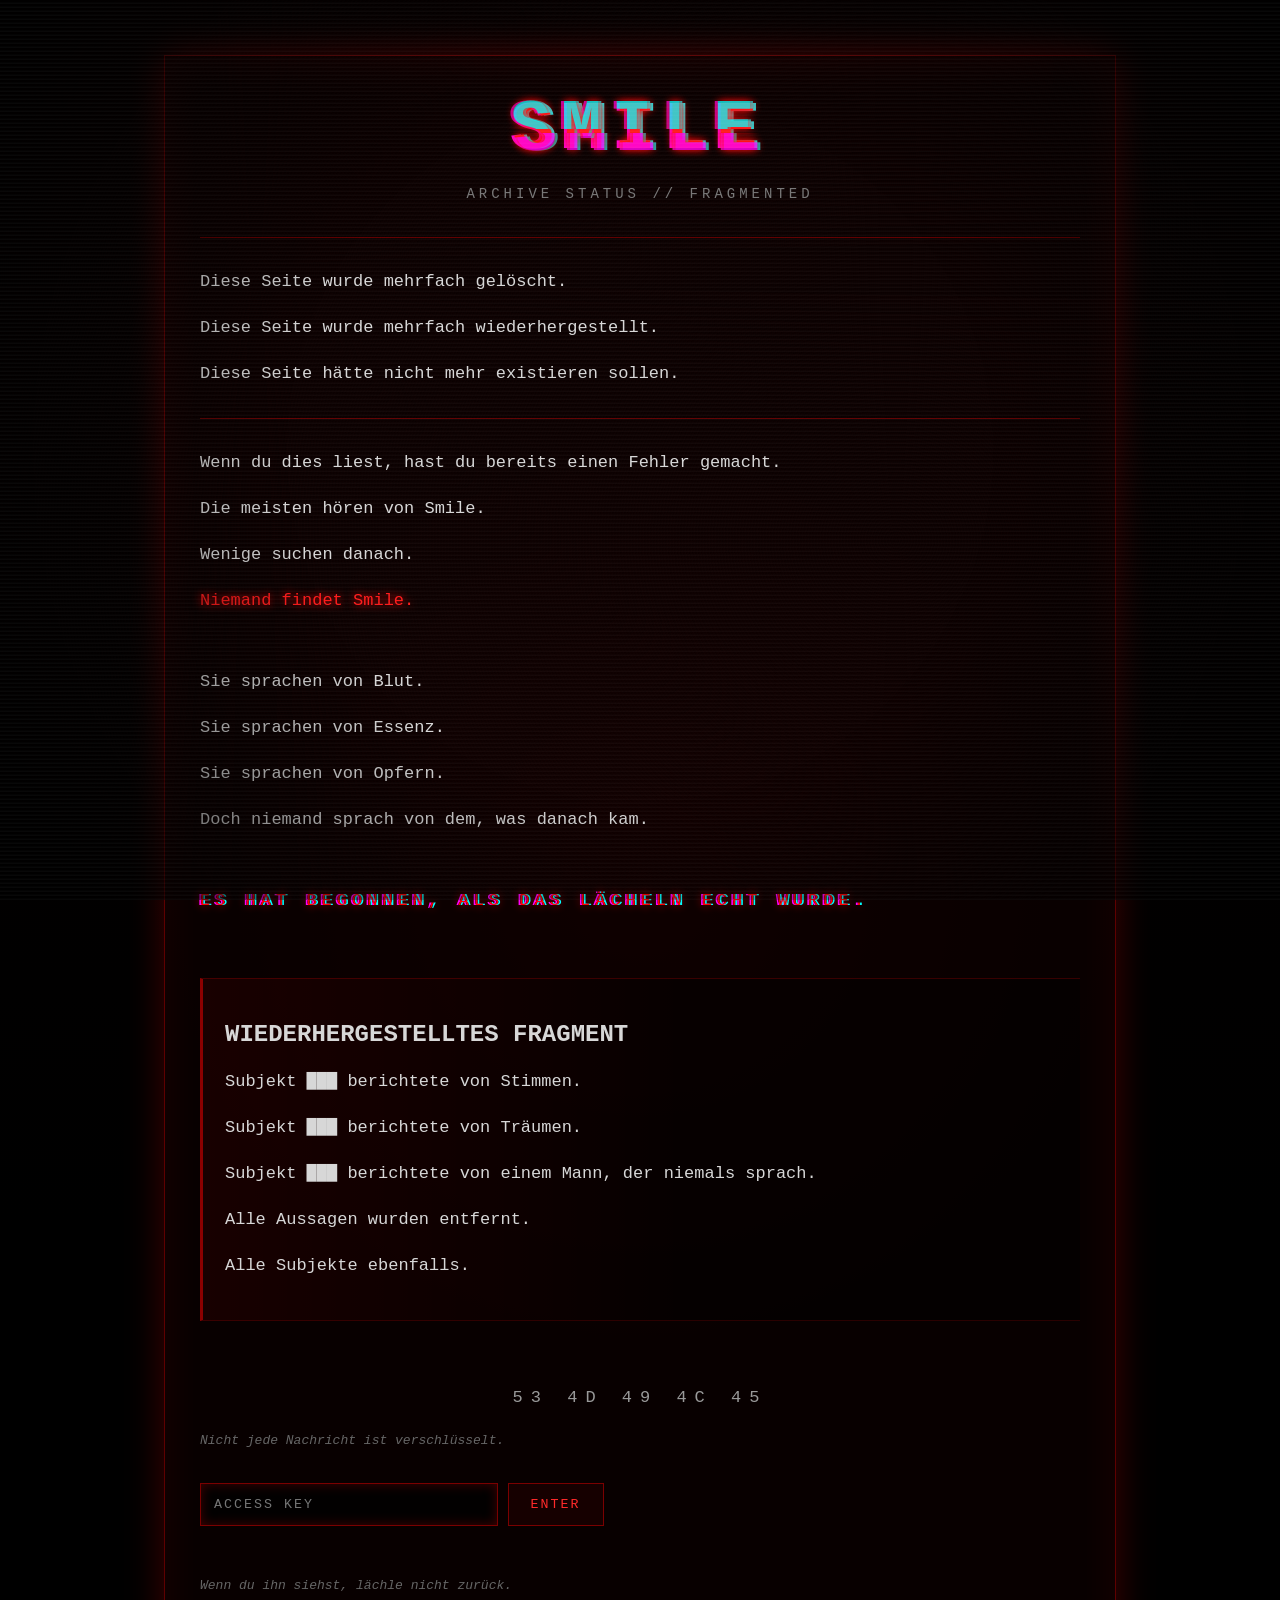
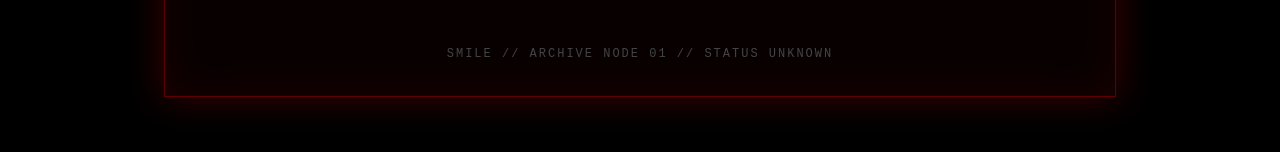
==== index.html @ 55df2340 "Update text and structure in index.html" ====
<!DOCTYPE html>

<html lang="de">
<head>
<meta charset="UTF-8">
<title>SMILE</title>

<link rel="stylesheet" href="style.css">
</head>

<body>

<div class="noise"></div>

<main class="terminal">

<h1 class="glitch" data-text="SMILE">
SMILE
</h1>

<p class="subtitle">
ARCHIVE STATUS // FRAGMENTED
</p>

<hr>

<p>
Diese Seite wurde mehrfach gelöscht.
</p>

<p>
Diese Seite wurde mehrfach wiederhergestellt.
</p>

<p>
Diese Seite hätte nicht mehr existieren sollen.
</p>

<hr>

<p>
Wenn du dies liest,
hast du bereits einen Fehler gemacht.
</p>

<p>
Die meisten hören von Smile.
</p>

<p>
Wenige suchen danach.
</p>

<p class="red">
Niemand findet Smile.
</p>

<br>

<p>
Sie sprachen von Blut.
</p>

<p>
Sie sprachen von Essenz.
</p>

<p>
Sie sprachen von Opfern.
</p>

<p>
Doch niemand sprach von dem,
was danach kam.
</p>

<br>

<p class="distort">
ES HAT BEGONNEN,
ALS DAS LÄCHELN ECHT WURDE.
</p>

<br>

<div class="box">

<h2>WIEDERHERGESTELLTES FRAGMENT</h2>

<p>
Subjekt ███ berichtete von Stimmen.
</p>

<p>
Subjekt ███ berichtete von Träumen.
</p>

<p>
Subjekt ███ berichtete von einem Mann,
der niemals sprach.
</p>

<p>
Alle Aussagen wurden entfernt.
</p>

<p>
Alle Subjekte ebenfalls.
</p>

</div>

<br>

<p class="small">
53 4D 49 4C 45
</p>

<p class="tiny">
Nicht jede Nachricht ist verschlüsselt.
</p>

<br>

<input id="password" placeholder="ACCESS KEY">

<button onclick="checkPassword()">
ENTER
</button>

<p id="result"></p>

<br>

<p class="tiny">
Wenn du ihn siehst,
lächle nicht zurück.
</p>

<footer>
SMILE // ARCHIVE NODE 01 // STATUS UNKNOWN
</footer>

</main>

<script src="script.js"></script>

</body>
</html>
---- style.css ----
body {
margin: 0;
min-height: 100vh;
background:
radial-gradient(circle at center, rgba(80,0,0,0.45), transparent 45%),
linear-gradient(180deg, #050000, #000000 70%);
color: #d7d7d7;
font-family: "Courier New", monospace;
overflow-x: hidden;
}

body::before {
content: "";
position: fixed;
inset: 0;
background:
repeating-linear-gradient(
0deg,
rgba(255,255,255,0.03) 0px,
rgba(255,255,255,0.03) 1px,
transparent 2px,
transparent 4px
);
pointer-events: none;
animation: scan 0.15s infinite;
z-index: 10;
}

body::after {
content: "";
position: fixed;
inset: 0;
background:
radial-gradient(circle, transparent 45%, rgba(0,0,0,0.85) 100%);
pointer-events: none;
z-index: 9;
}

.noise {
position: fixed;
inset: 0;
pointer-events: none;
background-image:
repeating-radial-gradient(circle at 20% 30%, rgba(255,0,0,0.08) 0, transparent 2px),
repeating-radial-gradient(circle at 70% 60%, rgba(255,255,255,0.04) 0, transparent 3px);
mix-blend-mode: screen;
opacity: 0.2;
animation: flicker 0.08s infinite;
z-index: 8;
}

.terminal {
position: relative;
max-width: 880px;
margin: 55px auto;
padding: 35px;
background: rgba(10, 0, 0, 0.82);
border: 1px solid rgba(255,0,0,0.35);
box-shadow:
0 0 35px rgba(255,0,0,0.25),
inset 0 0 45px rgba(255,0,0,0.08);
z-index: 1;
}

h1 {
margin: 0 0 15px;
text-align: center;
color: #ff1a1a;
font-size: 68px;
letter-spacing: 10px;
text-shadow:
0 0 8px red,
3px 0 #00ffff,
-3px 0 #ff00ff;
}

.subtitle,
.subline {
text-align: center;
color: #777;
letter-spacing: 4px;
font-size: 14px;
}

p {
line-height: 1.7;
font-size: 17px;
}

hr {
border: none;
border-top: 1px solid rgba(255,0,0,0.35);
margin: 30px 0;
}

.box {
margin: 28px 0;
padding: 22px;
background:
linear-gradient(90deg, rgba(255,0,0,0.08), transparent 55%),
rgba(0,0,0,0.45);
border-left: 3px solid #8b0000;
border-top: 1px solid rgba(255,0,0,0.2);
border-bottom: 1px solid rgba(255,0,0,0.15);
}

.cracked {
background:
repeating-linear-gradient(
135deg,
rgba(255,0,0,0.05) 0px,
rgba(255,0,0,0.05) 2px,
transparent 3px,
transparent 9px
),
rgba(15,0,0,0.7);
}

.red {
color: #ff1a1a;
text-shadow: 0 0 10px red;
}

.distort,
.scramble {
color: #ff0000;
letter-spacing: 5px;
text-shadow:
2px 0 #00ffff,
-2px 0 #ff00ff,
0 0 10px red;
animation: shake 0.8s infinite;
}

.small {
color: #999;
letter-spacing: 8px;
text-align: center;
}

.tiny,
.hint {
color: #666;
font-size: 13px;
font-style: italic;
}

.login {
text-align: center;
margin-top: 35px;
}

input {
background: #020000;
color: #ff2a2a;
border: 1px solid #7a0000;
padding: 13px;
width: 270px;
font-family: inherit;
letter-spacing: 2px;
box-shadow: inset 0 0 12px rgba(255,0,0,0.25);
}

button {
background: #160000;
color: #ff2a2a;
border: 1px solid #7a0000;
padding: 13px 22px;
font-family: inherit;
cursor: pointer;
letter-spacing: 2px;
}

button:hover {
background: #420000;
box-shadow: 0 0 18px rgba(255,0,0,0.45);
}

#result,
#sampleResult,
#cameraResult {
margin-top: 18px;
color: #ff0000;
text-shadow: 0 0 8px red;
}

.glitch {
position: relative;
animation: glitchMove 2.4s infinite;
}

.glitch::before,
.glitch::after {
content: attr(data-text);
position: absolute;
left: 0;
right: 0;
overflow: hidden;
opacity: 0.75;
}

.glitch::before {
color: #00ffff;
transform: translate(-3px, -2px);
clip-path: inset(0 0 48% 0);
}

.glitch::after {
color: #ff00ff;
transform: translate(3px, 2px);
clip-path: inset(52% 0 0 0);
}

.camera {
margin: 25px 0;
padding: 25px;
border: 1px solid #770000;
background: #050505;
color: #ff1a1a;
font-size: 24px;
letter-spacing: 4px;
text-shadow: 0 0 12px red;
animation: shake 0.8s infinite;
}

footer {
margin-top: 50px;
text-align: center;
color: #444;
font-size: 12px;
letter-spacing: 2px;
}

@keyframes scan {
0% { opacity: 0.16; }
50% { opacity: 0.32; }
100% { opacity: 0.18; }
}

@keyframes flicker {
0% { opacity: 0.12; }
50% { opacity: 0.27; }
100% { opacity: 0.16; }
}

@keyframes shake {
0%, 100% { transform: translate(0,0); }
20% { transform: translate(-1px,1px); }
40% { transform: translate(2px,-1px); }
60% { transform: translate(-2px,0); }
80% { transform: translate(1px,2px); }
}

@keyframes glitchMove {
0%, 88%, 100% { transform: none; }
89% { transform: skewX(8deg); }
90% { transform: skewX(-8deg); }
91% { transform: translateX(3px); }
92% { transform: none; }
}
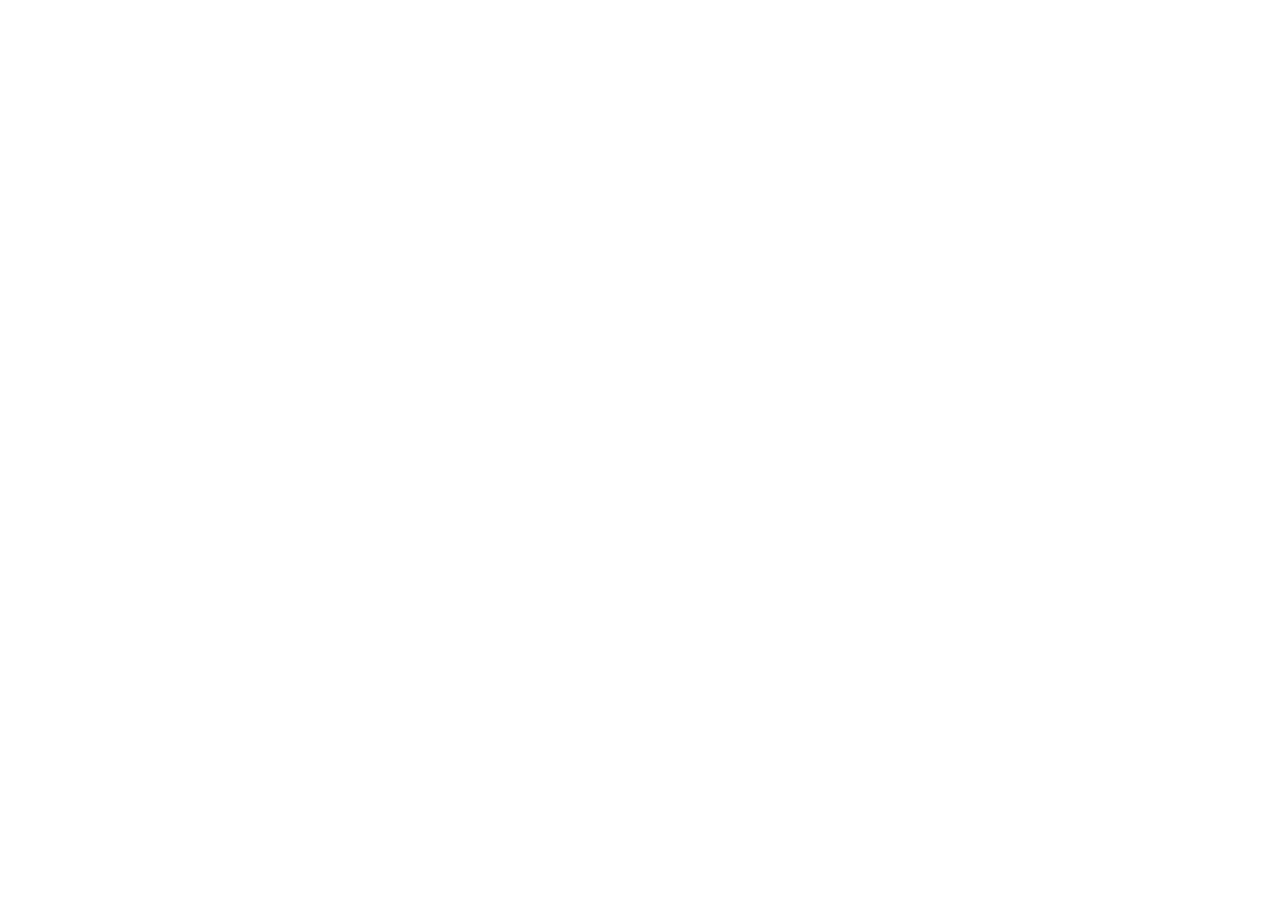
==== commit 773f7acf: "Revamp index.html with new content and structure Updated the content and structure of the HTML page," ====
--- a/index.html
+++ b/index.html
@@ -1,149 +1,13 @@
-<!DOCTYPE html>
-
-<html lang="de">
-<head>
-<meta charset="UTF-8">
-<title>SMILE</title>
-
-<link rel="stylesheet" href="style.css">
-</head>
-
-<body>
-
-<div class="noise"></div>
-
-<main class="terminal">
-
-<h1 class="glitch" data-text="SMILE">
-SMILE
-</h1>
-
-<p class="subtitle">
-ARCHIVE STATUS // FRAGMENTED
-</p>
-
-<hr>
-
-<p>
-Diese Seite wurde mehrfach gelöscht.
-</p>
-
-<p>
-Diese Seite wurde mehrfach wiederhergestellt.
-</p>
-
-<p>
-Diese Seite hätte nicht mehr existieren sollen.
-</p>
-
-<hr>
-
-<p>
-Wenn du dies liest,
-hast du bereits einen Fehler gemacht.
-</p>
-
-<p>
-Die meisten hören von Smile.
-</p>
-
-<p>
-Wenige suchen danach.
-</p>
-
-<p class="red">
-Niemand findet Smile.
-</p>
-
-<br>
-
-<p>
-Sie sprachen von Blut.
-</p>
-
-<p>
-Sie sprachen von Essenz.
-</p>
-
-<p>
-Sie sprachen von Opfern.
-</p>
-
-<p>
-Doch niemand sprach von dem,
-was danach kam.
-</p>
-
-<br>
-
-<p class="distort">
-ES HAT BEGONNEN,
-ALS DAS LÄCHELN ECHT WURDE.
-</p>
-
-<br>
-
-<div class="box">
-
-<h2>WIEDERHERGESTELLTES FRAGMENT</h2>
-
-<p>
-Subjekt ███ berichtete von Stimmen.
-</p>
-
-<p>
-Subjekt ███ berichtete von Träumen.
-</p>
-
-<p>
-Subjekt ███ berichtete von einem Mann,
-der niemals sprach.
-</p>
-
-<p>
-Alle Aussagen wurden entfernt.
-</p>
-
-<p>
-Alle Subjekte ebenfalls.
-</p>
-
-</div>
-
-<br>
-
-<p class="small">
-53 4D 49 4C 45
-</p>
-
-<p class="tiny">
-Nicht jede Nachricht ist verschlüsselt.
-</p>
-
-<br>
-
-<input id="password" placeholder="ACCESS KEY">
-
-<button onclick="checkPassword()">
-ENTER
-</button>
-
-<p id="result"></p>
-
-<br>
-
-<p class="tiny">
-Wenn du ihn siehst,
-lächle nicht zurück.
-</p>
-
-<footer>
-SMILE // ARCHIVE NODE 01 // STATUS UNKNOWN
-</footer>
-
-</main>
-
-<script src="script.js"></script>
-
-</body>
-</html>
+<!DOCTYPE html><html lang="de"><head><meta charset="UTF-8"><title>SMILE</
+title><link rel="stylesheet" href="style.css"></head><body><div class="noise"></div><div
+class="blood"></div><div class="smiles"></div><main class="terminal"> <h1>SMILE :)</h1><p
+class="subtitle">ARCHIVE STATUS // CORRUPTED // HAPPY HAPPY HAPPY</p><hr> <section
+class="box"><p>Diese Seite wurde gelöscht. Dann wiederhergestellt. Dann wieder gelöscht.</p><p
+class="red">Sie sagten, es wäre nur eine Droge.</p><p>Sie logen.</p><p>Blut öffnet nur die Tür. Das
+Lächeln geht hindurch.</p></section> <section class="box cracked"><h2>FRAGMENT 00</h2><p
+class="distort">OPFER // ESSENZ // BLUT // STÄRKE // LÄCHELN</p><p class="small">53 4D 49 4C 45</
+p><p class="tiny">Das Offensichtliche ist falsch. Smile ist nicht der Schlüssel.</p></section> <section
+class="box"><p>Die Ersten hörten das Lachen dort, wo Beton Stimmen verschluckt.</p><p>████
+53</p></section> <input id="password" placeholder="ACCESS KEY"><button
+onclick="checkPassword()">ENTER</button><p id="result"></p> <footer>SMILE // IF YOU SEE IT, DO NOT
+SMILE BACK</footer></main><script src="script.js"></script></body></html>
--- a/style.css
+++ b/style.css
@@ -1,260 +1,46 @@
-body {
-margin: 0;
-min-height: 100vh;
+*{box-sizing:border-box}
+body{
+margin:0;min-height:100vh;background:#050005;color:#eee;font-family:"Courier New",monospace;overflow-x:hidden;
 background:
-radial-gradient(circle at center, rgba(80,0,0,0.45), transparent 45%),
-linear-gradient(180deg, #050000, #000000 70%);
-color: #d7d7d7;
-font-family: "Courier New", monospace;
-overflow-x: hidden;
+radial-gradient(circle at 20% 20%,rgba(255,0,90,.35),transparent 25%),
+radial-gradient(circle at 80% 10%,rgba(0,255,255,.22),transparent 28%),
+radial-gradient(circle at 50% 80%,rgba(255,230,0,.18),transparent 30%),
+linear-gradient(180deg,#090009,#000);
 }
-
-body::before {
-content: "";
-position: fixed;
-inset: 0;
-background:
-repeating-linear-gradient(
-0deg,
-rgba(255,255,255,0.03) 0px,
-rgba(255,255,255,0.03) 1px,
-transparent 2px,
-transparent 4px
-);
-pointer-events: none;
-animation: scan 0.15s infinite;
-z-index: 10;
+body:before{
+content:"";position:fixed;inset:0;pointer-events:none;z-index:20;
+background:repeating-linear-gradient(0deg,rgba(255,255,255,.04) 0,rgba(255,255,255,.04) 1px,transparent 2px,transparent 5px);
+animation:scan .12s infinite;
 }
-
-body::after {
-content: "";
-position: fixed;
-inset: 0;
-background:
-radial-gradient(circle, transparent 45%, rgba(0,0,0,0.85) 100%);
-pointer-events: none;
-z-index: 9;
+body:after{
+content:":) SMILE :) SMILE :) :) :)";position:fixed;left:-10%;top:8%;width:120%;font-size:90px;letter-spacing:20px;color:rgba(255,255,255,.035);z-index:0;transform:rotate(-12deg);pointer-events:none;
 }
-
-.noise {
-position: fixed;
-inset: 0;
-pointer-events: none;
-background-image:
-repeating-radial-gradient(circle at 20% 30%, rgba(255,0,0,0.08) 0, transparent 2px),
-repeating-radial-gradient(circle at 70% 60%, rgba(255,255,255,0.04) 0, transparent 3px);
-mix-blend-mode: screen;
-opacity: 0.2;
-animation: flicker 0.08s infinite;
-z-index: 8;
-}
-
-.terminal {
-position: relative;
-max-width: 880px;
-margin: 55px auto;
-padding: 35px;
-background: rgba(10, 0, 0, 0.82);
-border: 1px solid rgba(255,0,0,0.35);
-box-shadow:
-0 0 35px rgba(255,0,0,0.25),
-inset 0 0 45px rgba(255,0,0,0.08);
-z-index: 1;
-}
-
-h1 {
-margin: 0 0 15px;
-text-align: center;
-color: #ff1a1a;
-font-size: 68px;
-letter-spacing: 10px;
-text-shadow:
-0 0 8px red,
-3px 0 #00ffff,
--3px 0 #ff00ff;
-}
-
-.subtitle,
-.subline {
-text-align: center;
-color: #777;
-letter-spacing: 4px;
-font-size: 14px;
-}
-
-p {
-line-height: 1.7;
-font-size: 17px;
-}
-
-hr {
-border: none;
-border-top: 1px solid rgba(255,0,0,0.35);
-margin: 30px 0;
-}
-
-.box {
-margin: 28px 0;
-padding: 22px;
-background:
-linear-gradient(90deg, rgba(255,0,0,0.08), transparent 55%),
-rgba(0,0,0,0.45);
-border-left: 3px solid #8b0000;
-border-top: 1px solid rgba(255,0,0,0.2);
-border-bottom: 1px solid rgba(255,0,0,0.15);
-}
-
-.cracked {
-background:
-repeating-linear-gradient(
-135deg,
-rgba(255,0,0,0.05) 0px,
-rgba(255,0,0,0.05) 2px,
-transparent 3px,
-transparent 9px
-),
-rgba(15,0,0,0.7);
-}
-
-.red {
-color: #ff1a1a;
-text-shadow: 0 0 10px red;
-}
-
-.distort,
-.scramble {
-color: #ff0000;
-letter-spacing: 5px;
-text-shadow:
-2px 0 #00ffff,
--2px 0 #ff00ff,
-0 0 10px red;
-animation: shake 0.8s infinite;
-}
-
-.small {
-color: #999;
-letter-spacing: 8px;
-text-align: center;
-}
-
-.tiny,
-.hint {
-color: #666;
-font-size: 13px;
-font-style: italic;
-}
-
-.login {
-text-align: center;
-margin-top: 35px;
-}
-
-input {
-background: #020000;
-color: #ff2a2a;
-border: 1px solid #7a0000;
-padding: 13px;
-width: 270px;
-font-family: inherit;
-letter-spacing: 2px;
-box-shadow: inset 0 0 12px rgba(255,0,0,0.25);
-}
-
-button {
-background: #160000;
-color: #ff2a2a;
-border: 1px solid #7a0000;
-padding: 13px 22px;
-font-family: inherit;
-cursor: pointer;
-letter-spacing: 2px;
-}
-
-button:hover {
-background: #420000;
-box-shadow: 0 0 18px rgba(255,0,0,0.45);
-}
-
-#result,
-#sampleResult,
-#cameraResult {
-margin-top: 18px;
-color: #ff0000;
-text-shadow: 0 0 8px red;
-}
-
-.glitch {
-position: relative;
-animation: glitchMove 2.4s infinite;
-}
-
-.glitch::before,
-.glitch::after {
-content: attr(data-text);
-position: absolute;
-left: 0;
-right: 0;
-overflow: hidden;
-opacity: 0.75;
-}
-
-.glitch::before {
-color: #00ffff;
-transform: translate(-3px, -2px);
-clip-path: inset(0 0 48% 0);
-}
-
-.glitch::after {
-color: #ff00ff;
-transform: translate(3px, 2px);
-clip-path: inset(52% 0 0 0);
-}
-
-.camera {
-margin: 25px 0;
-padding: 25px;
-border: 1px solid #770000;
-background: #050505;
-color: #ff1a1a;
-font-size: 24px;
-letter-spacing: 4px;
-text-shadow: 0 0 12px red;
-animation: shake 0.8s infinite;
-}
-
-footer {
-margin-top: 50px;
-text-align: center;
-color: #444;
-font-size: 12px;
-letter-spacing: 2px;
-}
-
-@keyframes scan {
-0% { opacity: 0.16; }
-50% { opacity: 0.32; }
-100% { opacity: 0.18; }
-}
-
-@keyframes flicker {
-0% { opacity: 0.12; }
-50% { opacity: 0.27; }
-100% { opacity: 0.16; }
-}
-
-@keyframes shake {
-0%, 100% { transform: translate(0,0); }
-20% { transform: translate(-1px,1px); }
-40% { transform: translate(2px,-1px); }
-60% { transform: translate(-2px,0); }
-80% { transform: translate(1px,2px); }
-}
-
-@keyframes glitchMove {
-0%, 88%, 100% { transform: none; }
-89% { transform: skewX(8deg); }
-90% { transform: skewX(-8deg); }
-91% { transform: translateX(3px); }
-92% { transform: none; }
-}
+.noise,.blood,.smiles{position:fixed;inset:0;pointer-events:none}
+.noise{z-index:10;opacity:.25;background-image:repeating-radial-gradient(circle at 10% 20%,rgba(255,255,255,.08) 0,transparent 2px),repeating-radial-gradient(circle at 80% 70%,rgba(255,0,120,.1) 0,transparent 3px);animation:flicker .08s infinite}
+.blood{z-index:5;background:radial-gradient(circle at 12% -5%,rgba(255,0,0,.55) 0 10px,transparent 12px),radial-gradient(circle at 42% -8%,rgba(170,0,0,.5) 0 8px,transparent 10px),radial-gradient(circle at 78% -4%,rgba(255,0,60,.45) 0 12px,transparent 14px);animation:drip 5s infinite alternate}
+.smiles{z-index:1;color:rgba(255,255,255,.05);font-size:22px;line-height:2;word-spacing:18px;padding:20px;animation:float 8s infinite alternate}
+.smiles:before{content:":) :) SMILE :) :D :) SMILE :) :) BLOOD :) ESSENCE :) SMILE :) :) :)"}
+.terminal{position:relative;z-index:2;max-width:1000px;margin:45px auto;padding:34px;background:rgba(10,0,12,.82);border:1px solid rgba(255,0,120,.55);box-shadow:0 0 40px rgba(255,0,100,.35),inset 0 0 60px rgba(255,0,0,.12)}
+h1{margin:0;text-align:center;font-size:72px;letter-spacing:12px;color:#fff;text-shadow:3px 0 #00ffff,-3px 0 #ff00ff,0 0 18px red;animation:pulse 1.6s infinite}
+h2{color:#ff2b8a;text-shadow:0 0 10px #ff0066}
+.subtitle{text-align:center;color:#aaa;letter-spacing:5px}
+p{font-size:17px;line-height:1.65}
+hr{border:0;border-top:1px solid rgba(255,0,100,.45);margin:28px 0}
+.box{margin:25px 0;padding:22px;background:linear-gradient(90deg,rgba(255,0,100,.12),rgba(0,255,255,.05),transparent),rgba(0,0,0,.5);border-left:4px solid #ff0055;border-top:1px solid rgba(255,255,255,.1)}
+.cracked{background:repeating-linear-gradient(135deg,rgba(255,0,0,.08) 0 2px,transparent 3px 10px),rgba(10,0,0,.74)}
+.red{color:#ff184f;text-shadow:0 0 10px red}
+.rainbow{background:linear-gradient(90deg,#ff004c,#ffea00,#00ffcc,#aa00ff);-webkit-background-clip:text;color:transparent;font-weight:bold;animation:hue 2s infinite}
+.distort,.small{letter-spacing:6px;color:#fff;text-shadow:2px 0 cyan,-2px 0 magenta,0 0 10px red;animation:shake .65s infinite}
+.tiny{font-size:13px;color:#888;font-style:italic}
+button,input{font-family:inherit;margin:6px;padding:13px;border:1px solid #ff0066;background:#080008;color:#fff;box-shadow:0 0 12px rgba(255,0,120,.25)}
+button:hover{background:#330018;box-shadow:0 0 20px rgba(255,0,120,.65);cursor:pointer}
+input{width:280px;color:#ff77aa;letter-spacing:2px}
+.camera,.screen{padding:24px;background:#030003;border:1px solid #ff0066;color:#fff;text-shadow:0 0 10px red;letter-spacing:4px;animation:shake .9s infinite}
+footer{text-align:center;color:#666;font-size:12px;margin-top:45px;letter-spacing:3px}
+@keyframes scan{50%{opacity:.4}}
+@keyframes flicker{50%{opacity:.08}}
+@keyframes drip{to{transform:translateY(45px)}}
+@keyframes float{to{transform:translateY(25px)}}
+@keyframes pulse{50%{filter:hue-rotate(120deg) brightness(1.4)}}
+@keyframes hue{to{filter:hue-rotate(360deg)}}
+@keyframes shake{0%,100%{transform:none}25%{transform:translate(1px,-1px)}50%{transform:translate(-2px,1px)}75%{transform:translate(2px,2px)}}
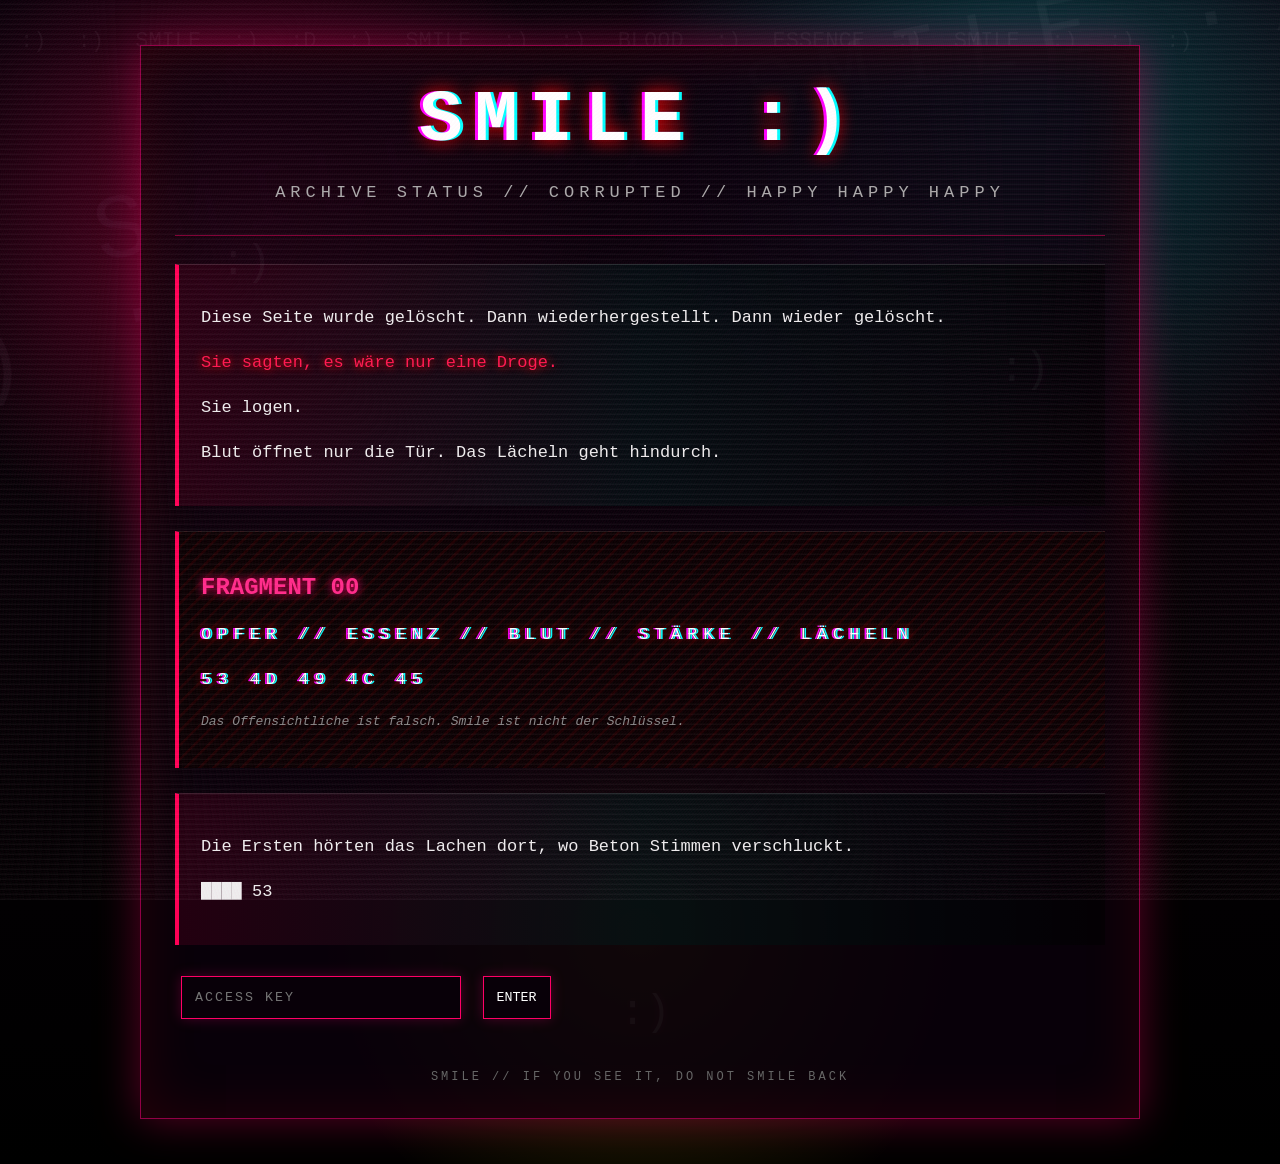
==== commit 28013283: "Update index.html" ====
--- a/index.html
+++ b/index.html
@@ -1,13 +1,61 @@
-<!DOCTYPE html><html lang="de"><head><meta charset="UTF-8"><title>SMILE</
-title><link rel="stylesheet" href="style.css"></head><body><div class="noise"></div><div
-class="blood"></div><div class="smiles"></div><main class="terminal"> <h1>SMILE :)</h1><p
-class="subtitle">ARCHIVE STATUS // CORRUPTED // HAPPY HAPPY HAPPY</p><hr> <section
-class="box"><p>Diese Seite wurde gelöscht. Dann wiederhergestellt. Dann wieder gelöscht.</p><p
-class="red">Sie sagten, es wäre nur eine Droge.</p><p>Sie logen.</p><p>Blut öffnet nur die Tür. Das
-Lächeln geht hindurch.</p></section> <section class="box cracked"><h2>FRAGMENT 00</h2><p
-class="distort">OPFER // ESSENZ // BLUT // STÄRKE // LÄCHELN</p><p class="small">53 4D 49 4C 45</
-p><p class="tiny">Das Offensichtliche ist falsch. Smile ist nicht der Schlüssel.</p></section> <section
-class="box"><p>Die Ersten hörten das Lachen dort, wo Beton Stimmen verschluckt.</p><p>████
-53</p></section> <input id="password" placeholder="ACCESS KEY"><button
-onclick="checkPassword()">ENTER</button><p id="result"></p> <footer>SMILE // IF YOU SEE IT, DO NOT
-SMILE BACK</footer></main><script src="script.js"></script></body></html>
+<!DOCTYPE html>
+<html lang="de">
+<head>
+<meta charset="UTF-8">
+<title>SMILE</title>
+<link rel="stylesheet" href="style.css">
+</head>
+
+<body>
+
+<div class="noise"></div>
+<div class="blood"></div>
+<div class="smiles"></div>
+
+<main class="terminal">
+
+<a class="hiddenSmile" href="smile.html" style="left:8%;top:18%;">:)</a>
+<a class="hiddenSmile" href="smile.html" style="left:86%;top:28%;">:)</a>
+<a class="hiddenSmile" href="smile.html" style="left:48%;top:88%;">:)</a>
+
+<h1>SMILE :)</h1>
+
+<p class="subtitle">
+ARCHIVE STATUS // CORRUPTED // HAPPY HAPPY HAPPY
+</p>
+
+<hr>
+
+<section class="box">
+<p>Diese Seite wurde gelöscht. Dann wiederhergestellt. Dann wieder gelöscht.</p>
+<p class="red">Sie sagten, es wäre nur eine Droge.</p>
+<p>Sie logen.</p>
+<p>Blut öffnet nur die Tür. Das Lächeln geht hindurch.</p>
+</section>
+
+<section class="box cracked">
+<h2>FRAGMENT 00</h2>
+<p class="distort">OPFER // ESSENZ // BLUT // STÄRKE // LÄCHELN</p>
+<p class="small">53 4D 49 4C 45</p>
+<p class="tiny">Das Offensichtliche ist falsch. Smile ist nicht der Schlüssel.</p>
+</section>
+
+<section class="box">
+<p>Die Ersten hörten das Lachen dort, wo Beton Stimmen verschluckt.</p>
+<p>████ 53</p>
+</section>
+
+<input id="password" placeholder="ACCESS KEY">
+<button onclick="checkPassword()">ENTER</button>
+<p id="result"></p>
+
+<footer>
+SMILE // IF YOU SEE IT, DO NOT SMILE BACK
+</footer>
+
+</main>
+
+<script src="script.js"></script>
+
+</body>
+</html>
--- a/style.css
+++ b/style.css
@@ -44,3 +44,39 @@
 @keyframes pulse{50%{filter:hue-rotate(120deg) brightness(1.4)}}
 @keyframes hue{to{filter:hue-rotate(360deg)}}
 @keyframes shake{0%,100%{transform:none}25%{transform:translate(1px,-1px)}50%{transform:translate(-2px,1px)}75%{transform:translate(2px,2px)}}
+
+.hiddenSmile{
+position:absolute;
+opacity:0.035;
+font-size:42px;
+color:#fff;
+text-decoration:none;
+z-index:50;
+cursor:pointer;
+text-shadow:0 0 8px #ff00aa;
+transition:.2s;
+}
+
+.hiddenSmile:hover{
+opacity:1;
+color:#ff00cc;
+font-size:58px;
+text-shadow:0 0 18px #ff00cc,0 0 30px cyan;
+}
+
+.smileWall{
+font-size:120px;
+text-align:center;
+letter-spacing:12px;
+animation:pulse 1s infinite;
+}
+
+.smileWay{
+font-size:64px;
+text-align:center;
+font-weight:bold;
+background:linear-gradient(90deg,#ff0055,#ffee00,#00ffee,#ff00ff);
+-webkit-background-clip:text;
+color:transparent;
+animation:hue 1.5s infinite;
+}
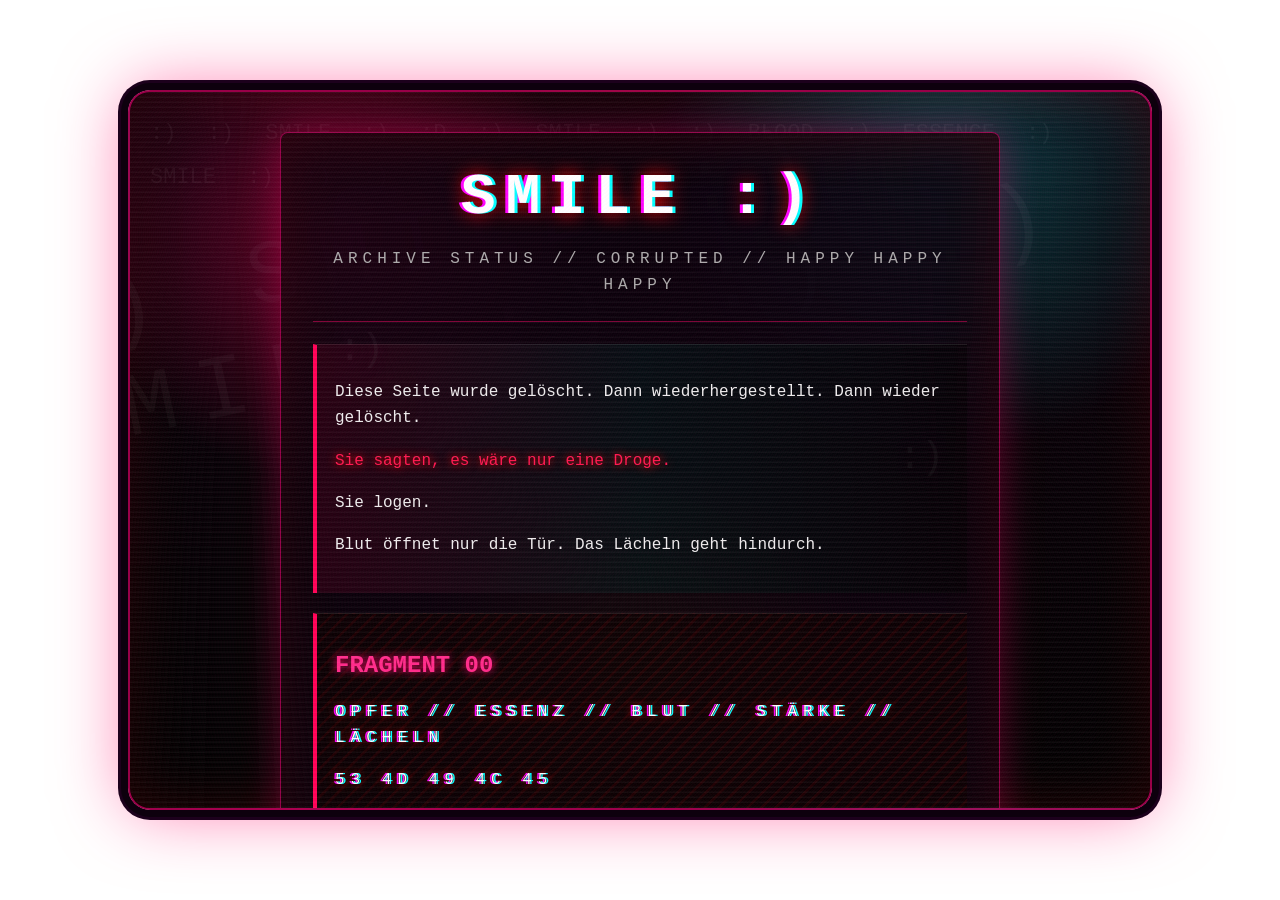
==== commit 52f579b7: "Tablet-UI: NUI-Overlay als schwebendes Tablet + Item-Öffnung - NUI öffnet jetzt als 80%-Tablet (Quer" ====
--- a/index.html
+++ b/index.html
@@ -1,12 +1,13 @@
-<!DOCTYPE html>
+﻿<!DOCTYPE html>
 <html lang="de">
 <head>
 <meta charset="UTF-8">
+<script>(function(){if(typeof window.invokeNative!=='undefined'||typeof window.GetParentResourceName==='function'){var o=false;try{o=sessionStorage.getItem('smileOpen')==='1';}catch(e){}if(!o)document.documentElement.style.display='none';}})();</script>
 <title>SMILE</title>
 <link rel="stylesheet" href="style.css">
 </head>
 
-<body>
+<body><div class="tablet">
 
 <div class="noise"></div>
 <div class="blood"></div>
@@ -57,5 +58,5 @@
 
 <script src="script.js"></script>
 
-</body>
+<script src="nui.js"></script></div></body>
 </html>
--- a/style.css
+++ b/style.css
@@ -1,42 +1,93 @@
-*{box-sizing:border-box}
+*{box-sizing:border-box;scrollbar-width:none;-ms-overflow-style:none}
+*::-webkit-scrollbar{display:none}
+
+/* html + body bleiben KOMPLETT transparent.
+   Wichtig: hätte body einen Background, würde Chromium/CEF ihn auf den
+   gesamten Viewport projizieren (background propagation). Deshalb trägt
+   ausschließlich .tablet den sichtbaren Hintergrund. */
+html,body{
+    margin:0;
+    width:100%;height:100%;
+    background:transparent;
+    overflow:hidden;
+}
 body{
-margin:0;min-height:100vh;background:#050005;color:#eee;font-family:"Courier New",monospace;overflow-x:hidden;
-background:
-radial-gradient(circle at 20% 20%,rgba(255,0,90,.35),transparent 25%),
-radial-gradient(circle at 80% 10%,rgba(0,255,255,.22),transparent 28%),
-radial-gradient(circle at 50% 80%,rgba(255,230,0,.18),transparent 30%),
-linear-gradient(180deg,#090009,#000);
+    display:flex;align-items:center;justify-content:center;
+    font-family:"Courier New",monospace;
 }
-body:before{
-content:"";position:fixed;inset:0;pointer-events:none;z-index:20;
-background:repeating-linear-gradient(0deg,rgba(255,255,255,.04) 0,rgba(255,255,255,.04) 1px,transparent 2px,transparent 5px);
-animation:scan .12s infinite;
+
+/* ── Tablet-Frame ─────────────────────────────────────────────────────────── */
+.tablet{
+    position:relative;
+    width:80vw;
+    height:80vh;
+    overflow-y:auto;
+    overflow-x:hidden;
+    color:#eee;
+
+    /* Hintergrund */
+    background:
+        radial-gradient(circle at 20% 20%,rgba(255,0,90,.35),transparent 25%),
+        radial-gradient(circle at 80% 10%,rgba(0,255,255,.22),transparent 28%),
+        radial-gradient(circle at 50% 80%,rgba(255,230,0,.18),transparent 30%),
+        linear-gradient(180deg,#090009,#000);
+
+    /* Tablet-Bezel */
+    border-radius:22px;
+    border:2px solid rgba(255,0,120,.6);
+    box-shadow:
+        0 0 0 7px #0d000d,
+        0 0 0 10px #1c001c,
+        0 0 70px rgba(255,0,100,.55),
+        inset 0 0 60px rgba(255,0,0,.12);
 }
-body:after{
-content:":) SMILE :) SMILE :) :) :)";position:fixed;left:-10%;top:8%;width:120%;font-size:90px;letter-spacing:20px;color:rgba(255,255,255,.035);z-index:0;transform:rotate(-12deg);pointer-events:none;
+
+/* Scan-Linien — relativ zum Tablet */
+.tablet:before{
+    content:"";position:absolute;inset:0;pointer-events:none;z-index:20;
+    border-radius:inherit;
+    background:repeating-linear-gradient(0deg,rgba(255,255,255,.04) 0,rgba(255,255,255,.04) 1px,transparent 2px,transparent 5px);
+    animation:scan .12s infinite;
 }
-.noise,.blood,.smiles{position:fixed;inset:0;pointer-events:none}
+.tablet:after{
+    content:":) SMILE :) SMILE :) :) :)";position:absolute;left:-10%;top:8%;width:120%;font-size:90px;letter-spacing:20px;color:rgba(255,255,255,.035);z-index:0;transform:rotate(-12deg);pointer-events:none;
+}
+
+/* Overlay-Ebenen — relativ zum Tablet, kein Viewport-Overflow */
+.noise,.blood,.smiles{position:absolute;inset:0;pointer-events:none;border-radius:inherit}
 .noise{z-index:10;opacity:.25;background-image:repeating-radial-gradient(circle at 10% 20%,rgba(255,255,255,.08) 0,transparent 2px),repeating-radial-gradient(circle at 80% 70%,rgba(255,0,120,.1) 0,transparent 3px);animation:flicker .08s infinite}
 .blood{z-index:5;background:radial-gradient(circle at 12% -5%,rgba(255,0,0,.55) 0 10px,transparent 12px),radial-gradient(circle at 42% -8%,rgba(170,0,0,.5) 0 8px,transparent 10px),radial-gradient(circle at 78% -4%,rgba(255,0,60,.45) 0 12px,transparent 14px);animation:drip 5s infinite alternate}
 .smiles{z-index:1;color:rgba(255,255,255,.05);font-size:22px;line-height:2;word-spacing:18px;padding:20px;animation:float 8s infinite alternate}
 .smiles:before{content:":) :) SMILE :) :D :) SMILE :) :) BLOOD :) ESSENCE :) SMILE :) :) :)"}
-.terminal{position:relative;z-index:2;max-width:1000px;margin:45px auto;padding:34px;background:rgba(10,0,12,.82);border:1px solid rgba(255,0,120,.55);box-shadow:0 0 40px rgba(255,0,100,.35),inset 0 0 60px rgba(255,0,0,.12)}
-h1{margin:0;text-align:center;font-size:72px;letter-spacing:12px;color:#fff;text-shadow:3px 0 #00ffff,-3px 0 #ff00ff,0 0 18px red;animation:pulse 1.6s infinite}
+
+/* Terminal-Inhalt */
+.terminal{position:relative;z-index:2;width:100%;max-width:720px;padding:32px;margin:40px auto;background:rgba(10,0,12,.82);border:1px solid rgba(255,0,120,.55);box-shadow:0 0 40px rgba(255,0,100,.35),inset 0 0 60px rgba(255,0,0,.12);border-radius:8px}
+h1{margin:0;text-align:center;font-size:58px;letter-spacing:10px;color:#fff;text-shadow:3px 0 #00ffff,-3px 0 #ff00ff,0 0 18px red;animation:pulse 1.6s infinite}
 h2{color:#ff2b8a;text-shadow:0 0 10px #ff0066}
 .subtitle{text-align:center;color:#aaa;letter-spacing:5px}
-p{font-size:17px;line-height:1.65}
-hr{border:0;border-top:1px solid rgba(255,0,100,.45);margin:28px 0}
-.box{margin:25px 0;padding:22px;background:linear-gradient(90deg,rgba(255,0,100,.12),rgba(0,255,255,.05),transparent),rgba(0,0,0,.5);border-left:4px solid #ff0055;border-top:1px solid rgba(255,255,255,.1)}
+p{font-size:16px;line-height:1.65}
+hr{border:0;border-top:1px solid rgba(255,0,100,.45);margin:22px 0}
+.box{margin:20px 0;padding:18px;background:linear-gradient(90deg,rgba(255,0,100,.12),rgba(0,255,255,.05),transparent),rgba(0,0,0,.5);border-left:4px solid #ff0055;border-top:1px solid rgba(255,255,255,.1)}
 .cracked{background:repeating-linear-gradient(135deg,rgba(255,0,0,.08) 0 2px,transparent 3px 10px),rgba(10,0,0,.74)}
 .red{color:#ff184f;text-shadow:0 0 10px red}
 .rainbow{background:linear-gradient(90deg,#ff004c,#ffea00,#00ffcc,#aa00ff);-webkit-background-clip:text;color:transparent;font-weight:bold;animation:hue 2s infinite}
 .distort,.small{letter-spacing:6px;color:#fff;text-shadow:2px 0 cyan,-2px 0 magenta,0 0 10px red;animation:shake .65s infinite}
 .tiny{font-size:13px;color:#888;font-style:italic}
-button,input{font-family:inherit;margin:6px;padding:13px;border:1px solid #ff0066;background:#080008;color:#fff;box-shadow:0 0 12px rgba(255,0,120,.25)}
+button,input{font-family:inherit;margin:5px;padding:10px 14px;border:1px solid #ff0066;background:#080008;color:#fff;box-shadow:0 0 12px rgba(255,0,120,.25);border-radius:4px}
 button:hover{background:#330018;box-shadow:0 0 20px rgba(255,0,120,.65);cursor:pointer}
-input{width:280px;color:#ff77aa;letter-spacing:2px}
-.camera,.screen{padding:24px;background:#030003;border:1px solid #ff0066;color:#fff;text-shadow:0 0 10px red;letter-spacing:4px;animation:shake .9s infinite}
-footer{text-align:center;color:#666;font-size:12px;margin-top:45px;letter-spacing:3px}
+input{width:240px;color:#ff77aa;letter-spacing:2px}
+.camera,.screen{padding:20px;background:#030003;border:1px solid #ff0066;color:#fff;text-shadow:0 0 10px red;letter-spacing:4px;animation:shake .9s infinite}
+footer{text-align:center;color:#666;font-size:12px;margin-top:36px;letter-spacing:3px;padding-bottom:20px}
+
+.back-btn{display:inline-block;color:#ff77aa;text-decoration:none;font-size:13px;letter-spacing:3px;opacity:.55;transition:opacity .2s;font-family:"Courier New",monospace}
+.back-btn:hover{opacity:1;text-shadow:0 0 8px #ff00aa}
+
+.hiddenSmile{position:absolute;opacity:.035;font-size:38px;color:#fff;text-decoration:none;z-index:50;cursor:pointer;text-shadow:0 0 8px #ff00aa;transition:.2s}
+.hiddenSmile:hover{opacity:1;color:#ff00cc;font-size:52px;text-shadow:0 0 18px #ff00cc,0 0 30px cyan}
+
+.smileWall{font-size:90px;text-align:center;letter-spacing:10px;animation:pulse 1s infinite}
+.smileWay{font-size:52px;text-align:center;font-weight:bold;background:linear-gradient(90deg,#ff0055,#ffee00,#00ffee,#ff00ff);-webkit-background-clip:text;color:transparent;animation:hue 1.5s infinite}
+
 @keyframes scan{50%{opacity:.4}}
 @keyframes flicker{50%{opacity:.08}}
 @keyframes drip{to{transform:translateY(45px)}}
@@ -44,39 +95,3 @@
 @keyframes pulse{50%{filter:hue-rotate(120deg) brightness(1.4)}}
 @keyframes hue{to{filter:hue-rotate(360deg)}}
 @keyframes shake{0%,100%{transform:none}25%{transform:translate(1px,-1px)}50%{transform:translate(-2px,1px)}75%{transform:translate(2px,2px)}}
-
-.hiddenSmile{
-position:absolute;
-opacity:0.035;
-font-size:42px;
-color:#fff;
-text-decoration:none;
-z-index:50;
-cursor:pointer;
-text-shadow:0 0 8px #ff00aa;
-transition:.2s;
-}
-
-.hiddenSmile:hover{
-opacity:1;
-color:#ff00cc;
-font-size:58px;
-text-shadow:0 0 18px #ff00cc,0 0 30px cyan;
-}
-
-.smileWall{
-font-size:120px;
-text-align:center;
-letter-spacing:12px;
-animation:pulse 1s infinite;
-}
-
-.smileWay{
-font-size:64px;
-text-align:center;
-font-weight:bold;
-background:linear-gradient(90deg,#ff0055,#ffee00,#00ffee,#ff00ff);
--webkit-background-clip:text;
-color:transparent;
-animation:hue 1.5s infinite;
-}
